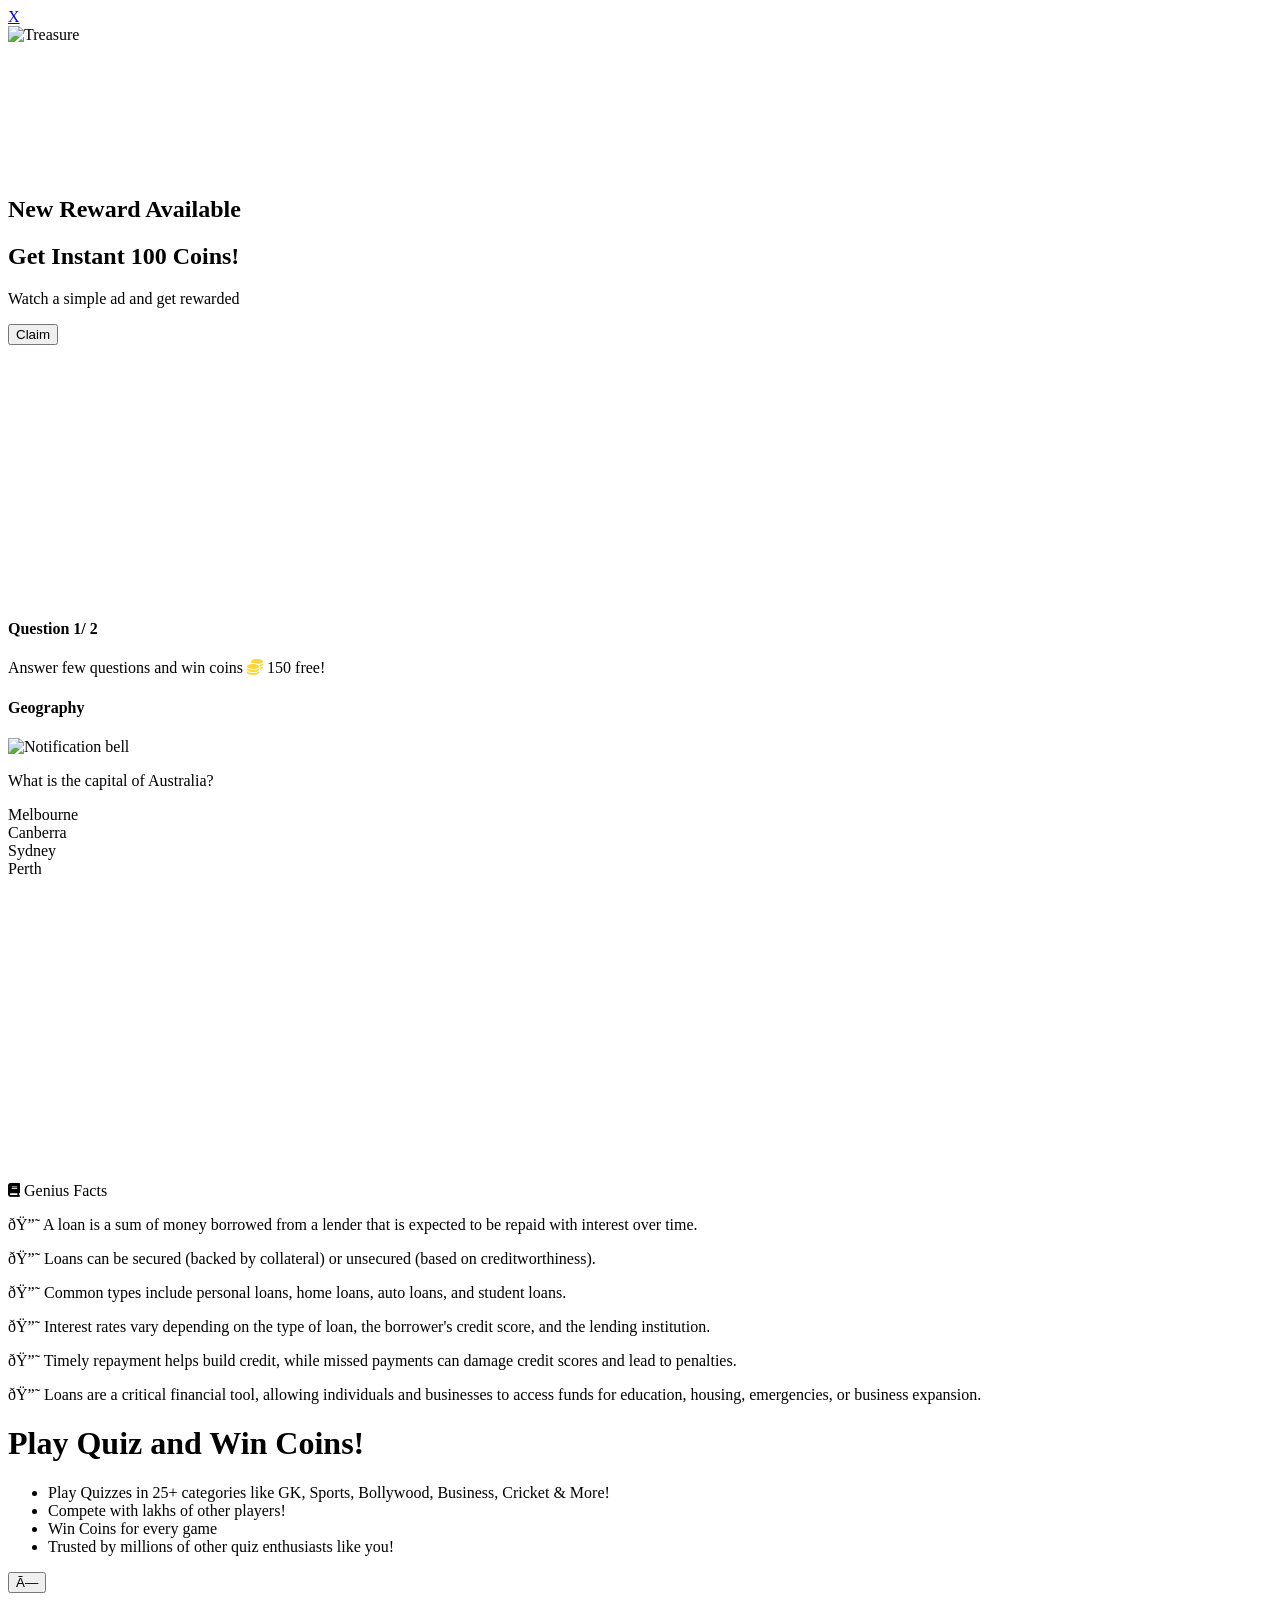
==== index.html @ f56a89ca "comment one" ====
<!DOCTYPE html>
<html lang="en">

<head>
  <meta charset="UTF-8">
  <!-- Google tag (gtag.js) -->
  <!-- <script async src="https://www.googletagmanager.com/gtag/js?id=G-7EEBHF5QN5"></script>
  <script>
    window.dataLayer = window.dataLayer || [];
    function gtag() { dataLayer.push(arguments); }
    gtag('js', new Date());

    gtag('config', 'G-7EEBHF5QN5');
  </script> --> 

  <meta name="viewport" content="width=device-width, initial-scale=1.0">
  <title>vubi | Play Quiz game Learn & Gain Knowledge</title>
  <link rel="shortcut icon" href="/images/quiz_favicon.png" type="image/x-icon">
  <link href="/css/tailwind.min.css" rel="stylesheet">
  <link rel="stylesheet" href="https://cdnjs.cloudflare.com/ajax/libs/font-awesome/6.5.1/css/all.min.css">
  <link rel="stylesheet" href="/css/style.css">
  <script src="/js/jquery-3.6.4.min.js"></script>
  <link rel="preconnect" href="https://googleads.g.doubleclick.net">
  <script src="/js/ads.js"></script>
  
<script>
    window.adsbygoogle = window.adsbygoogle || [];
    var afg = {};

    afg.adBreak = window.adConfig = function (o) {
      adsbygoogle.push(o);
    };
    afg.ready = false;

    var onReady = function () {
      afg.adBreak({
        type: 'start',
        name: 'gamesdonut-ads',
        beforeAd: () => {
          console.log('>> Before AD')
        },
        adBreakDone: () => {
          console.log('>> After AD')
        }
      });
    };
    window.afg = afg;
  </script>

  <script>
    window.adsbygoogle = window.adsbygoogle || []; var adBreak = adConfig = function (o) { adsbygoogle.push(o); }
    adConfig({
      preloadAdBreaks: 'on',
      sound: 'off',
    });
  </script>

</head>

<body>
  <div>
    <div id="toast-container" class="fixed top-5 right-5 space-y-4 z-50" style="z-index: 9999;"></div>

    <!-- Treasure pop-up -->
    <div class="popup_model fixed flex justify-center items-center hidden z-40" id="treasure-popup">
      <div class="usr_reward bg-white rounded-lg p-6 shadow-xl">
        <div class="mt-2 flex justify-end">
          <a href="/playquiz.html">
            <span class="p-3 font-bold text-xl cursor-pointer mr-4">X</span>
          </a>
        </div>
        <div>
          <div class="text-center">
            <div class="col">
              <div class="flex justify-center">
                <div id="lottie-container" style="width: 150px; height: 150px;">
                  <img src="/images/treasure.png" alt="Treasure">
                </div>
              </div>
            </div>
            <div class="col">
              <h2 class="font-bold text-xl text-center">New Reward Available</h2>
              <h2 class="text-xl m-3 font-bold">Get Instant 100 Coins!</h2>
              <p class="text-sm text-gray-400">Watch a simple ad and get rewarded</p>
              <div class="mt-5">
                <button class="default_btn w-96 bg-blue-500 text-white py-2 px-4 rounded"
                 onclick="RewardAd()" >Claim</button>
              </div>
            </div>
          </div>
        </div>
      </div>
    </div>


    <!-- Mobile view container -->
    <div class="mobile">
      <!-- First ad slot -->
      
      <div class="ads-box mb-4" style="min-height: 250px;">


        <div id="ad-slot-1" class="ad-container w-full flex justify-center"></div>
      </div>

      <div class="fist_layer text-center p-3 mt-3">
        <div class="row">
          <div class="m-3">
            <h4 class="hidden">Question <span class="quiz-text" id="currentindex">1</span>/ <span
                id="totalquestion"></span></h4>
          </div>
          <div class="col">
            <p class="text-sm text-gray-400 font-bold">Answer few questions and win coins <i class="fa-solid fa-coins"
                style="color: #FFD43B;"></i> 150 free!</p>
            <h4 class="quiz-text hidden" id="quiz-title">Quiz-Title</h4>
            <img class="cursor-pointer w-12 mx-auto" src="/images/notification_bell.gif" alt="Notification bell">
          </div>
          <div class="col mt-3 w-full" id="quiz-container">
            <div class="QA_area" id="question-container">
              <p class="font-extrabold text-left" id="question"></p>
              <div class="q_options mt-2" id="answers"></div>
              <div class="hidden" id="result"></div>
            </div>
          </div>
          

          <!-- Second ad slot -->
          <div class="ads-box mb-4" style="min-height: 250px;">
            <div id="ad-slot-2" class="ad-container w-full flex justify-center"></div>
          </div>
          <div class="col mt-10">
            <div class="ft_area p-3">
              <div class="font-bold text-xl mb-3"><i class="fa-solid fa-book fa-sm"></i> Genius Facts</div>
              <div class="text-gray-400 font-bold text-left text-sm">
                <p class="mb-2">ðŸ”˜ A loan is a sum of money borrowed from a lender that is expected to be repaid with
                  interest over time.</p>
                <p class="mb-2">ðŸ”˜ Loans can be secured (backed by collateral) or unsecured (based on creditworthiness).
                </p>
                <p class="mb-2">ðŸ”˜ Common types include personal loans, home loans, auto loans, and student loans.</p>
                <p class="mb-2">ðŸ”˜ Interest rates vary depending on the type of loan, the borrower's credit score, and
                  the lending institution.</p>
                <p class="mb-2">ðŸ”˜ Timely repayment helps build credit, while missed payments can damage credit scores
                  and lead to penalties.</p>
                <p class="mb-2">ðŸ”˜ Loans are a critical financial tool, allowing individuals and businesses to access
                  funds for education, housing, emergencies, or business expansion.</p>
              </div>
            </div>
          </div>
          <div class="col mt-4">
            <div class="QA_rules">
              <h1 class="text-2xl font-bold text-left">Play Quiz and Win Coins!</h1>
              <ul class="mt-1 p-3 text-gray-400 text-sm font-bold">
                <li>Play Quizzes in 25+ categories like GK, Sports, Bollywood, Business, Cricket & More!</li>
                <li>Compete with lakhs of other players!</li>
                <li>Win Coins for every game</li>
                <li>Trusted by millions of other quiz enthusiasts like you!</li>
              </ul>
            </div>
          </div>
        </div>
      </div>
    </div>
  </div>

  <!-- Popup overlay for second ad -->
  <div class="popup-overlay fixed inset-0 bg-black bg-opacity-50 flex items-center justify-center z-30 hidden"
    id="popupOverlay">
    <div class="popup-content bg-white rounded-lg p-6 relative max-w-md w-full mx-4">
      <button class="close-popup absolute top-2 right-4 text-2xl font-bold" onclick="closePopup()">Ã—</button>
      <div class="ads-box mt-8" style="min-height: 250px;">
        <div id="ad-slot-2" class="ad-container w-full flex justify-center"></div>
      </div>
    </div>
  </div>

  <script src="/js/index.js"></script>
  <script src="/js/footer.js"></script>
<script>
    function treasurepopremove() {
      let model = document.getElementById('treasure-popup');
      let popup = document.querySelector('.usr_reward');
      model.classList.remove('show');
      popup.classList.remove('show');
      setTimeout(() => {
        model.classList.add('hidden');
      }, 300); // After transition ends, add 'hidden' class
    }

    function treasureopen() {
      let model = document.getElementById('treasure-popup');
      let popup = document.querySelector('.usr_reward');
      model.classList.remove('hidden');
      setTimeout(() => {
        model.classList.add('show');
        popup.classList.add('show');
      }, 50); // Delay for smoother transition
    }

    function closereward() {
      location.href = "/playquiz.html";
    }

    function showToast(e) {
      // Create the toast element
      const toast = document.createElement('div');
      toast.className = 'max-w-xs  border border-gray-200 p-4 rounded shadow-lg flex items-center space-x-4';
      toast.innerHTML = `
            <div class="flex-shrink-0">
              <svg class="h-6 w-6" xmlns="http://www.w3.org/2000/svg" fill="none" viewBox="0 0 24 24" stroke="currentColor">
                <path stroke-linecap="round" stroke-linejoin="round" stroke-width="2" d="M9 12l2 2 4-4M7 12l5 5L21 7" />
              </svg>
            </div>
            <div>
              <p class="text-sm font-semibold">${e.title}</p>
              <p class="text-sm">${e.msg}</p>
            </div>
          `;
      // Append the toast to the container
      document.getElementById('toast-container').appendChild(toast);
      // Automatically remove the toast after 3 seconds
      setTimeout(() => {
        toast.remove();
      }, 3000);
    }

    //  showToast({ title: "Sorry!", msg: "🚫Reward Ad Not available redirecting new page" })

    // function RewardAd() {
    //   showToast({ title: "Sorry!", msg: "🚫Reward Ad Not available redirecting Next page" })
    //   setTimeout(() => {
    //     closereward()
    //   }, 3000);
    // }

    function RewardAd() {
      adBreak({
        type: 'reward',           // The type of this placement
        name: 'game_started',     // A descriptive name for this placement

        beforeReward: (showAdFn) => {
          console.log("beforeReward");
          showAdFn(0); // Show the ad immediately
        },

        adDismissed: () => {
          console.log("adDismissed");
        },

        adViewed: () => {
          console.log("adViewed");
        },

        adBreakDone: (placementInfo) => {
          console.log(placementInfo.breakStatus);

          if (placementInfo.breakStatus === "viewed") {
            localStorage.totalcoin = 100;
            showToast({ title: "Congratulation!", msg: "🥳 Reward Added" });

          } else {
            // 
            showToast({ title: "Sorry!", msg: "🚫Reward Ad Not available" });
          }
        },
      });
    }

  </script>



</body>

</html>
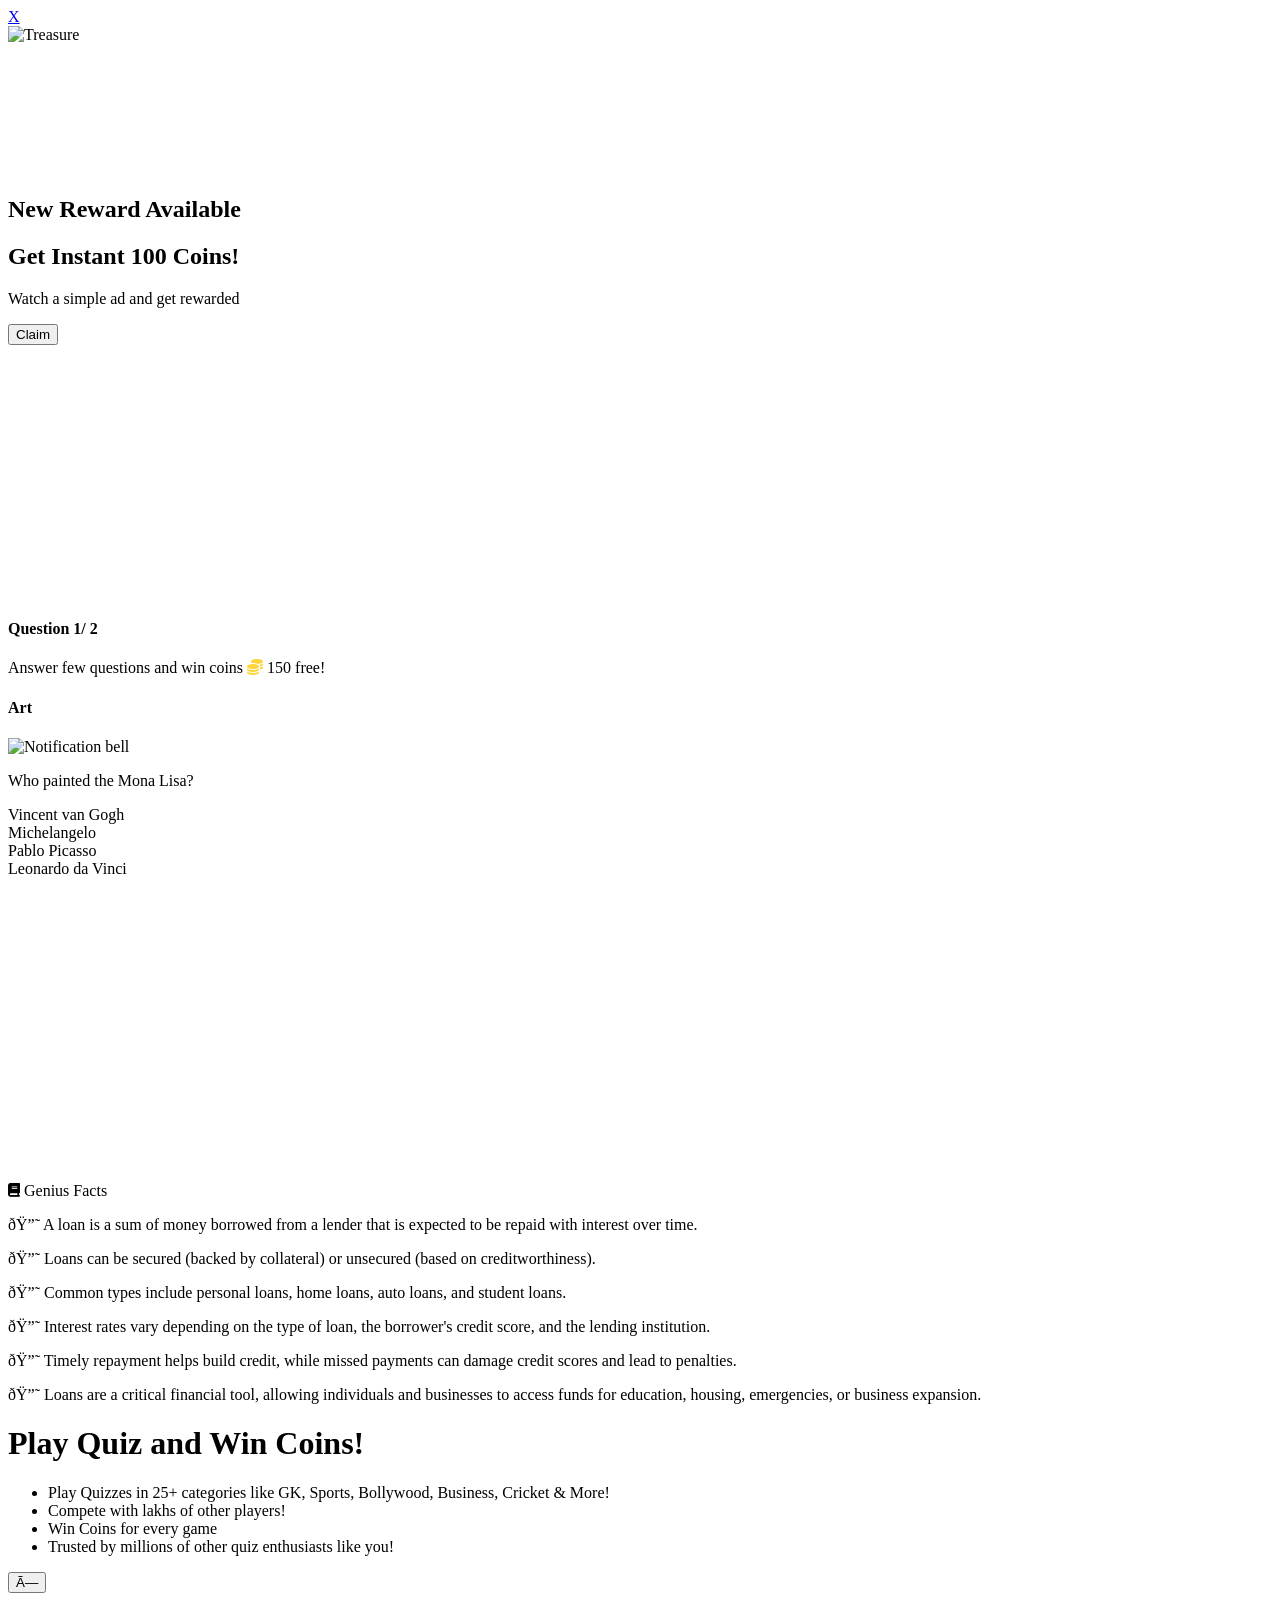
==== commit 0d3a403d: "add rewd in index.html" ====
--- a/index.html
+++ b/index.html
@@ -233,38 +233,89 @@
     // }
 
     function RewardAd() {
+      // Check if already rewarded today (first-click only logic)
+      const today = new Date().toDateString();
+      const lastRewardedDate = localStorage.getItem('lastRewardedDate');
+      if (lastRewardedDate === today && localStorage.getItem('rewarded') === '1') {
+        showToast({ title: "Already Claimed!", msg: "You already claimed reward today! 🎉" });
+        setTimeout(closereward, 2000);
+        return;
+      }
+
+      // Show loader
+      showLoader();
+      console.log("RewardAd initiated - attempting rewarded ad");
+
       adBreak({
-        type: 'reward',           // The type of this placement
-        name: 'game_started',     // A descriptive name for this placement
+        type: 'reward',
+        name: 'reward-claim',
 
         beforeReward: (showAdFn) => {
-          console.log("beforeReward");
-          showAdFn(0); // Show the ad immediately
+          console.log("Before reward ad");
+          showAdFn(0);
         },
 
         adDismissed: () => {
-          console.log("adDismissed");
+          console.log("Ad dismissed");
+          hideLoader();
         },
 
         adViewed: () => {
-          console.log("adViewed");
+          console.log("Ad viewed");
         },
 
         adBreakDone: (placementInfo) => {
-          console.log(placementInfo.breakStatus);
+          console.log("Ad break done:", placementInfo.breakStatus);
+          hideLoader();
 
           if (placementInfo.breakStatus === "viewed") {
-            localStorage.totalcoin = 100;
-            showToast({ title: "Congratulation!", msg: "🥳 Reward Added" });
-
+            // Credit reward coins
+            const rewardCoins = 100;
+            let total = parseInt(localStorage.getItem("totalcoin") || "0") + rewardCoins;
+            localStorage.setItem("totalcoin", total.toString());
+            localStorage.setItem("rewarded", "1");
+            localStorage.setItem('lastRewardedDate', today);
+            console.log("Reward credited:", rewardCoins, "Total coins:", total);
+            showToast({ title: "Congratulations! 🎉", msg: `🥳 +${rewardCoins} Reward Coins Added!` });
+            setTimeout(closereward, 2000);
           } else {
-            // 
-            showToast({ title: "Sorry!", msg: "🚫Reward Ad Not available" });
+            console.log("Reward ad failed, trying GPT fallback");
+            // Fallback to GPT rewarded ad
+            tryGPTFallback();
           }
         },
       });
     }
 
+    function tryGPTFallback() {
+      console.log("GPT rewarded fallback");
+      // Simplified GPT-like call (adapt from footer.js if needed)
+      showToast({ title: "Fallback Active", msg: "Loading alternate reward ad..." });
+      // Simulate success for testing (replace with real GPT)
+      setTimeout(() => {
+        const rewardCoins = 100;
+        let total = parseInt(localStorage.getItem("totalcoin") || "0") + rewardCoins;
+        localStorage.setItem("totalcoin", total.toString());
+        localStorage.setItem("rewarded", "1");
+        localStorage.setItem('lastRewardedDate', today);
+        showToast({ title: "Reward Credited! 🥳", msg: `+${rewardCoins} Coins Added!` });
+        setTimeout(closereward, 2000);
+      }, 2000);
+    }
+
+    function showLoader() {
+      // Simple loader - can enhance with spinner
+      showToast({ title: "Loading...", msg: "Please wait for reward ad..." });
+    }
+
+    function hideLoader() {
+      // Remove loader toasts if needed
+      const toasts = document.querySelectorAll('#toast-container div');
+      toasts.forEach(toast => {
+        if (toast.textContent.includes('Loading')) toast.remove();
+      });
+    }
+
   </script>
 
 
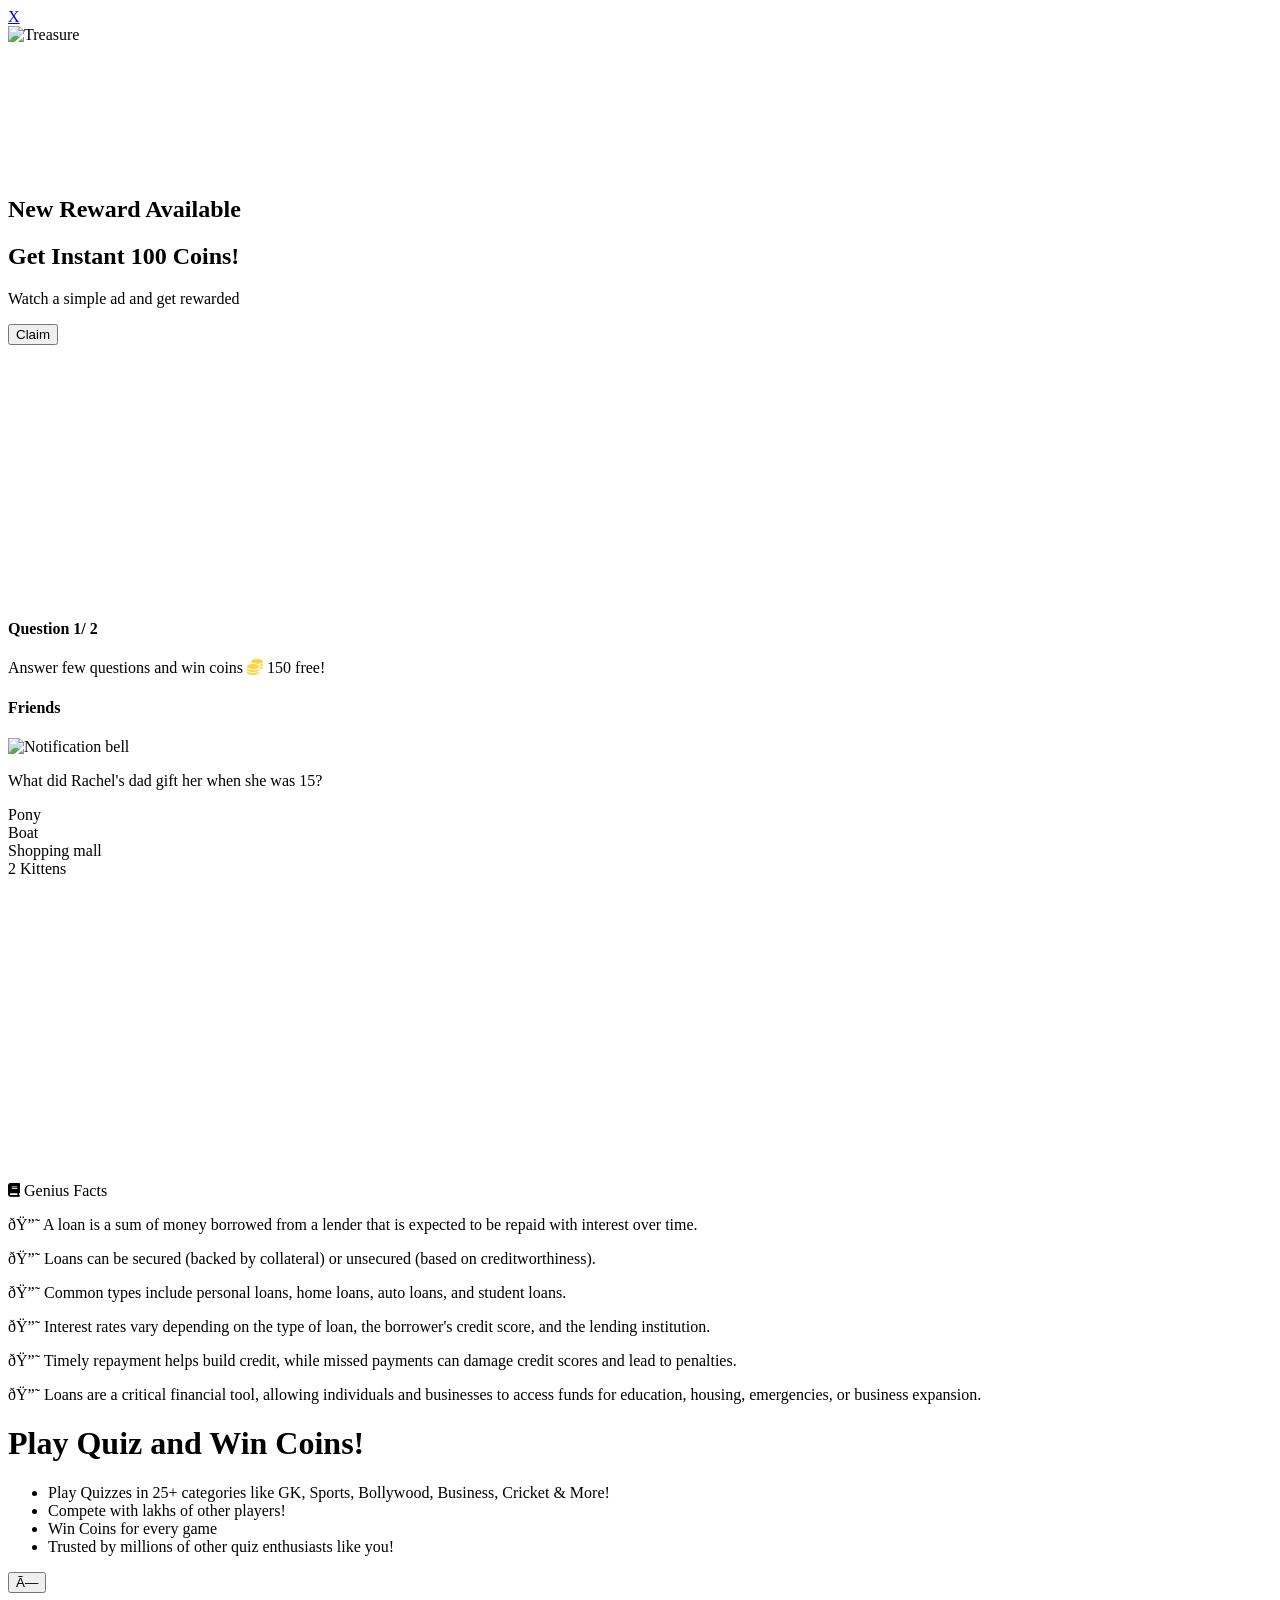
==== commit 26e9743b: "ads intgerte" ====
--- a/index.html
+++ b/index.html
@@ -48,11 +48,14 @@
   </script>
 
   <script>
-    window.adsbygoogle = window.adsbygoogle || []; var adBreak = adConfig = function (o) { adsbygoogle.push(o); }
-    adConfig({
-      preloadAdBreaks: 'on',
-      sound: 'off',
-    });
+   window.adConfig({
+  preloadAdBreaks: 'on',  // ✅ ZAROORI — pehle se load karta hai
+  sound: 'off',
+  onReady: () => {
+    console.log("H5 Games API ready ✅");
+    window.gameAdsReady = true;
+  }
+});
   </script>
 
 </head>
@@ -232,93 +235,52 @@
     //   }, 3000);
     // }
 
-    function RewardAd() {
-      // Check if already rewarded today (first-click only logic)
-      const today = new Date().toDateString();
-      const lastRewardedDate = localStorage.getItem('lastRewardedDate');
-      if (lastRewardedDate === today && localStorage.getItem('rewarded') === '1') {
-        showToast({ title: "Already Claimed!", msg: "You already claimed reward today! 🎉" });
+   function RewardAd() {
+  const today = new Date().toDateString();
+  if (localStorage.getItem('lastRewardedDate') === today && 
+      localStorage.getItem('rewarded') === '10') {
+    showToast({ title: "Already Claimed!", msg: "Aaj ka reward le chuke hain! 🎉" });
+    setTimeout(closereward, 2000);
+    return;
+  }
+
+  if (!window.gameAdsReady || typeof window.adBreak !== 'function') {
+    // ✅ Fallback: direct reward do (ad na mile toh bhi UX kharab na ho)
+    console.warn("Game ads not ready, giving fallback reward");
+    giveReward(today, 50); // kam coins fallback mein
+    return;
+  }
+
+  window.adBreak({
+    type: 'reward',
+    name: 'reward-claim',
+    beforeReward: (showAdFn) => { showAdFn(); },
+    adDismissed: () => {
+      showToast({ title: "Ad Close Hua", msg: "Pura ad dekhne par reward milega." });
+    },
+    adBreakDone: (info) => {
+      console.log("Ad status:", info.breakStatus);
+      if (info.breakStatus === 'viewed') {
+        giveReward(today, 100);
+      } else {
+        // breakStatus: 'frequencyCapped' / 'noFill' / 'other'
+        showToast({ title: "Ad nahi mila", msg: "Thodi der baad try karein." });
         setTimeout(closereward, 2000);
-        return;
       }
-
-      // Show loader
-      showLoader();
-      console.log("RewardAd initiated - attempting rewarded ad");
-
-      adBreak({
-        type: 'reward',
-        name: 'reward-claim',
-
-        beforeReward: (showAdFn) => {
-          console.log("Before reward ad");
-          showAdFn(0);
-        },
-
-        adDismissed: () => {
-          console.log("Ad dismissed");
-          hideLoader();
-        },
-
-        adViewed: () => {
-          console.log("Ad viewed");
-        },
-
-        adBreakDone: (placementInfo) => {
-          console.log("Ad break done:", placementInfo.breakStatus);
-          hideLoader();
-
-          if (placementInfo.breakStatus === "viewed") {
-            // Credit reward coins
-            const rewardCoins = 100;
-            let total = parseInt(localStorage.getItem("totalcoin") || "0") + rewardCoins;
-            localStorage.setItem("totalcoin", total.toString());
-            localStorage.setItem("rewarded", "1");
-            localStorage.setItem('lastRewardedDate', today);
-            console.log("Reward credited:", rewardCoins, "Total coins:", total);
-            showToast({ title: "Congratulations! 🎉", msg: `🥳 +${rewardCoins} Reward Coins Added!` });
-            setTimeout(closereward, 2000);
-          } else {
-            console.log("Reward ad failed, trying GPT fallback");
-            // Fallback to GPT rewarded ad
-            tryGPTFallback();
-          }
-        },
-      });
-    }
-
-    function tryGPTFallback() {
-      console.log("GPT rewarded fallback");
-      // Simplified GPT-like call (adapt from footer.js if needed)
-      showToast({ title: "Fallback Active", msg: "Loading alternate reward ad..." });
-      // Simulate success for testing (replace with real GPT)
-      setTimeout(() => {
-        const rewardCoins = 100;
-        let total = parseInt(localStorage.getItem("totalcoin") || "0") + rewardCoins;
-        localStorage.setItem("totalcoin", total.toString());
-        localStorage.setItem("rewarded", "1");
-        localStorage.setItem('lastRewardedDate', today);
-        showToast({ title: "Reward Credited! 🥳", msg: `+${rewardCoins} Coins Added!` });
-        setTimeout(closereward, 2000);
-      }, 2000);
-    }
-
-    function showLoader() {
-      // Simple loader - can enhance with spinner
-      showToast({ title: "Loading...", msg: "Please wait for reward ad..." });
-    }
-
-    function hideLoader() {
-      // Remove loader toasts if needed
-      const toasts = document.querySelectorAll('#toast-container div');
-      toasts.forEach(toast => {
-        if (toast.textContent.includes('Loading')) toast.remove();
-      });
-    }
-
-  </script>
-
-
+    }
+  });
+}
+
+function giveReward(today, coins) {
+  let total = parseInt(localStorage.getItem("totalcoin") || "0") + coins;
+  localStorage.setItem("totalcoin", total.toString());
+  localStorage.setItem("rewarded", "1");
+  localStorage.setItem("lastRewardedDate", today);
+  showToast({ title: "Congratulations! 🎉", msg: `+${coins} Coins mile! 🪙` });
+  setTimeout(closereward, 2000);
+}
+
+</script>
 
 </body>
 
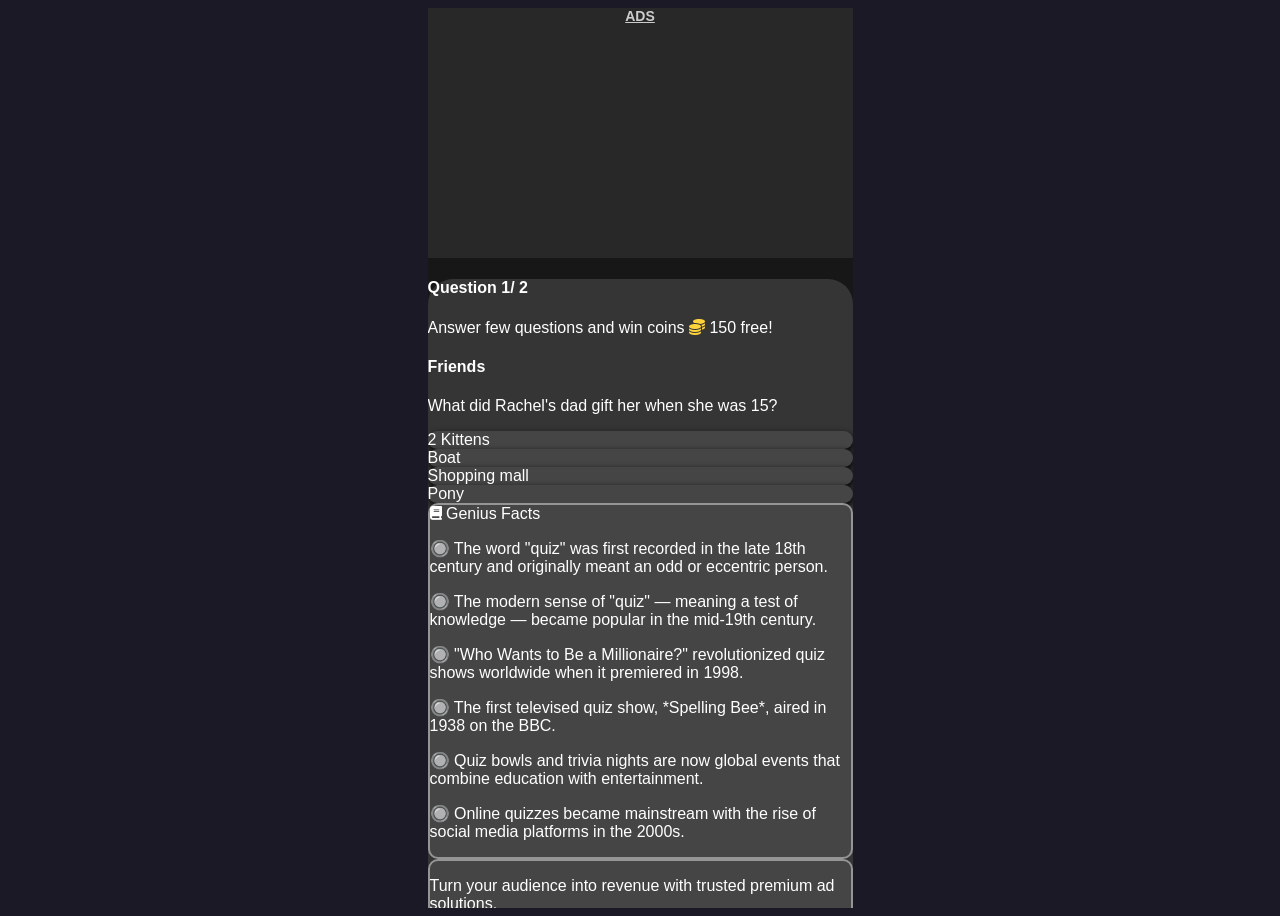
==== commit 95383eea: "new changes by divyesh" ====
--- a/index.html
+++ b/index.html
@@ -3,91 +3,128 @@
 
 <head>
   <meta charset="UTF-8">
-  <!-- Google tag (gtag.js) -->
-  <!-- <script async src="https://www.googletagmanager.com/gtag/js?id=G-7EEBHF5QN5"></script>
-  <script>
-    window.dataLayer = window.dataLayer || [];
-    function gtag() { dataLayer.push(arguments); }
-    gtag('js', new Date());
-
-    gtag('config', 'G-7EEBHF5QN5');
-  </script> --> 
-
   <meta name="viewport" content="width=device-width, initial-scale=1.0">
-  <title>vubi | Play Quiz game Learn & Gain Knowledge</title>
+  <title>Quizzigo | Play Quiz game Learn & Gain Knowledge</title>
   <link rel="shortcut icon" href="/images/quiz_favicon.png" type="image/x-icon">
   <link href="/css/tailwind.min.css" rel="stylesheet">
   <link rel="stylesheet" href="https://cdnjs.cloudflare.com/ajax/libs/font-awesome/6.5.1/css/all.min.css">
   <link rel="stylesheet" href="/css/style.css">
   <script src="/js/jquery-3.6.4.min.js"></script>
+
+  <!-- Preconnect for faster ad loading -->
+  <link rel="preconnect" href="https://pagead2.googlesyndication.com">
   <link rel="preconnect" href="https://googleads.g.doubleclick.net">
-  <script src="/js/ads.js"></script>
-  
-<script>
+  <link rel="preconnect" href="https://tpc.googlesyndication.com">
+
+  <!-- ✅ Single AdSense script -->
+  <script async src="https://pagead2.googlesyndication.com/pagead/js/adsbygoogle.js?client=ca-pub-1615420563101212"
+    data-overlays="bottom" crossorigin="anonymous"></script>
+
+  <!-- ✅ Single clean adBreak / adConfig setup — no duplicates -->
+  <script>
     window.adsbygoogle = window.adsbygoogle || [];
-    var afg = {};
-
-    afg.adBreak = window.adConfig = function (o) {
-      adsbygoogle.push(o);
-    };
-    afg.ready = false;
-
-    var onReady = function () {
-      afg.adBreak({
-        type: 'start',
-        name: 'gamesdonut-ads',
-        beforeAd: () => {
-          console.log('>> Before AD')
-        },
-        adBreakDone: () => {
-          console.log('>> After AD')
-        }
-      });
-    };
-    window.afg = afg;
+    var adBreak = window.adBreak = adConfig = function (o) { adsbygoogle.push(o); };
+    adConfig({
+      preloadAdBreaks: 'on',
+      sound: 'off',
+    });
   </script>
 
-  <script>
-   window.adConfig({
-  preloadAdBreaks: 'on',  // ✅ ZAROORI — pehle se load karta hai
-  sound: 'off',
-  onReady: () => {
-    console.log("H5 Games API ready ✅");
-    window.gameAdsReady = true;
-  }
-});
-  </script>
-
+  <!-- Google Tag Manager -->
+  <script>(function (w, d, s, l, i) {
+      w[l] = w[l] || []; w[l].push({ 'gtm.start': new Date().getTime(), event: 'gtm.js' });
+      var f = d.getElementsByTagName(s)[0], j = d.createElement(s), dl = l != 'dataLayer' ? '&l=' + l : '';
+      j.async = true; j.src = 'https://www.googletagmanager.com/gtm.js?id=' + i + dl;
+      f.parentNode.insertBefore(j, f);
+    })(window, document, 'script', 'dataLayer', 'GTM-MRF99376');</script>
+
+  <style>
+    /* Toast styles */
+    #toast-container .toast-item {
+      background: #1f1f1f;
+      color: #fff;
+      border: 1px solid #444;
+      border-radius: 10px;
+      padding: 12px 16px;
+      display: flex;
+      align-items: center;
+      gap: 12px;
+      font-size: 14px;
+      box-shadow: 0 4px 20px rgba(0, 0, 0, 0.4);
+      animation: toastSlideIn 0.3s ease;
+    }
+
+    @keyframes toastSlideIn {
+      from {
+        opacity: 0;
+        transform: translateX(60px);
+      }
+
+      to {
+        opacity: 1;
+        transform: translateX(0);
+      }
+    }
+
+    /* Claim button pulse */
+    @keyframes pulse-btn {
+      0% {
+        box-shadow: 0 0 0 0 rgba(255, 212, 59, 0.5);
+      }
+
+      70% {
+        box-shadow: 0 0 0 10px rgba(255, 212, 59, 0);
+      }
+
+      100% {
+        box-shadow: 0 0 0 0 rgba(255, 212, 59, 0);
+      }
+    }
+
+    .claim-pulse {
+      animation: pulse-btn 2s ease-in-out infinite;
+    }
+  </style>
 </head>
 
 <body>
+  <!-- Google Tag Manager (noscript) -->
+  <noscript><iframe src="https://www.googletagmanager.com/ns.html?id=GTM-MRF99376" height="0" width="0"
+      style="display:none;visibility:hidden"></iframe></noscript>
+
+  <!-- Toast container -->
+  <div id="toast-container" class="fixed top-5 right-5 space-y-4" style="z-index: 99999;"></div>
+
   <div>
-    <div id="toast-container" class="fixed top-5 right-5 space-y-4 z-50" style="z-index: 9999;"></div>
-
-    <!-- Treasure pop-up -->
-    <div class="popup_model fixed flex justify-center items-center hidden z-40" id="treasure-popup">
-      <div class="usr_reward bg-white rounded-lg p-6 shadow-xl">
+    <!-- ✅ Treasure popup -->
+    <div class="popup_model fixed flex justify-center items-center hidden" id="treasure-popup">
+      <div class="usr_reward">
+        <!-- Close button -->
         <div class="mt-2 flex justify-end">
           <a href="/playquiz.html">
             <span class="p-3 font-bold text-xl cursor-pointer mr-4">X</span>
           </a>
         </div>
+        <!-- Reward content -->
         <div>
           <div class="text-center">
             <div class="col">
               <div class="flex justify-center">
                 <div id="lottie-container" style="width: 150px; height: 150px;">
-                  <img src="/images/treasure.png" alt="Treasure">
+                  <img src="/images/treasure.png" alt="Treasure" style="width:100%;height:100%;pointer-events:none;">
                 </div>
               </div>
             </div>
             <div class="col">
-              <h2 class="font-bold text-xl text-center">New Reward Available</h2>
+              <h2 class="font-bold text-xl-center">New Reward Available</h2>
               <h2 class="text-xl m-3 font-bold">Get Instant 100 Coins!</h2>
               <p class="text-sm text-gray-400">Watch a simple ad and get rewarded</p>
               <div class="mt-5">
-                <button class="default_btn w-96 bg-blue-500 text-white py-2 px-4 rounded"
-                 onclick="RewardAd()" >Claim</button>
+                <!-- ✅ Fixed: button with proper pointer-events -->
+                <button class="default_btn w-96 claim-pulse" onclick="RewardAd()"
+                  style="cursor:pointer; pointer-events: all; position: relative; z-index: 10;">
+                  Claim
+                </button>
               </div>
             </div>
           </div>
@@ -95,29 +132,33 @@
       </div>
     </div>
 
-
     <!-- Mobile view container -->
     <div class="mobile">
-      <!-- First ad slot -->
-      
-      <div class="ads-box mb-4" style="min-height: 250px;">
-
-
-        <div id="ad-slot-1" class="ad-container w-full flex justify-center"></div>
+      <div style="width: 100%;">
+        <ins class="adsbygoogle my-5 ads-content" style="display:block; text-align:center;" data-ad-layout="in-article"
+          data-ad-format="fluid" data-ad-client="ca-pub-1615420563101212" data-ad-slot="4306431074"></ins>
+        <script>(adsbygoogle = window.adsbygoogle || []).push({});</script>
       </div>
 
       <div class="fist_layer text-center p-3 mt-3">
         <div class="row">
+          <!-- Hidden question indicator -->
           <div class="m-3">
-            <h4 class="hidden">Question <span class="quiz-text" id="currentindex">1</span>/ <span
-                id="totalquestion"></span></h4>
-          </div>
+            <h4 class="hidden">
+              Question <span class="quiz-text" id="currentindex">1</span>/
+              <span id="totalquestion"></span>
+            </h4>
+          </div>
+
           <div class="col">
-            <p class="text-sm text-gray-400 font-bold">Answer few questions and win coins <i class="fa-solid fa-coins"
-                style="color: #FFD43B;"></i> 150 free!</p>
+            <p class="text-sm text-gray-400 font-bold">
+              Answer few questions and win coins
+              <i class="fa-solid fa-coins" style="color: #FFD43B;"></i> 150 free!
+            </p>
             <h4 class="quiz-text hidden" id="quiz-title">Quiz-Title</h4>
-            <img class="cursor-pointer w-12 mx-auto" src="/images/notification_bell.gif" alt="Notification bell">
-          </div>
+          </div>
+
+          <!-- Quiz container -->
           <div class="col mt-3 w-full" id="quiz-container">
             <div class="QA_area" id="question-container">
               <p class="font-extrabold text-left" id="question"></p>
@@ -125,30 +166,39 @@
               <div class="hidden" id="result"></div>
             </div>
           </div>
-          
-
-          <!-- Second ad slot -->
-          <div class="ads-box mb-4" style="min-height: 250px;">
-            <div id="ad-slot-2" class="ad-container w-full flex justify-center"></div>
-          </div>
+
+          <!-- Fun facts -->
           <div class="col mt-10">
             <div class="ft_area p-3">
-              <div class="font-bold text-xl mb-3"><i class="fa-solid fa-book fa-sm"></i> Genius Facts</div>
+              <div class="font-bold text-xl mb-3">
+                <i class="fa-solid fa-book fa-sm"></i> Genius Facts
+              </div>
               <div class="text-gray-400 font-bold text-left text-sm">
-                <p class="mb-2">ðŸ”˜ A loan is a sum of money borrowed from a lender that is expected to be repaid with
-                  interest over time.</p>
-                <p class="mb-2">ðŸ”˜ Loans can be secured (backed by collateral) or unsecured (based on creditworthiness).
-                </p>
-                <p class="mb-2">ðŸ”˜ Common types include personal loans, home loans, auto loans, and student loans.</p>
-                <p class="mb-2">ðŸ”˜ Interest rates vary depending on the type of loan, the borrower's credit score, and
-                  the lending institution.</p>
-                <p class="mb-2">ðŸ”˜ Timely repayment helps build credit, while missed payments can damage credit scores
-                  and lead to penalties.</p>
-                <p class="mb-2">ðŸ”˜ Loans are a critical financial tool, allowing individuals and businesses to access
-                  funds for education, housing, emergencies, or business expansion.</p>
+                <p class="mb-2">🔘 The word "quiz" was first recorded in the late 18th century and originally meant an
+                  odd or eccentric person.</p>
+                <p class="mb-2">🔘 The modern sense of "quiz" — meaning a test of knowledge — became popular in the
+                  mid-19th century.</p>
+                <p class="mb-2">🔘 "Who Wants to Be a Millionaire?" revolutionized quiz shows worldwide when it
+                  premiered in 1998.</p>
+                <p class="mb-2">🔘 The first televised quiz show, *Spelling Bee*, aired in 1938 on the BBC.</p>
+                <p class="mb-2">🔘 Quiz bowls and trivia nights are now global events that combine education with
+                  entertainment.</p>
+                <p class="mb-2">🔘 Online quizzes became mainstream with the rise of social media platforms in the
+                  2000s.</p>
               </div>
             </div>
           </div>
+
+          <!-- Contact section -->
+          <div class="col mt-3">
+            <div class="ft_area flex p-1">
+              <p class="text-sm p-2 text-left">Turn your audience into revenue with trusted premium ad solutions.</p>
+              <button class="default_btn"
+                onclick="window.open('https://contact.hellobihar.com/', '_blank')">Contact</button>
+            </div>
+          </div>
+
+          <!-- Quiz rules -->
           <div class="col mt-4">
             <div class="QA_rules">
               <h1 class="text-2xl font-bold text-left">Play Quiz and Win Coins!</h1>
@@ -165,122 +215,108 @@
     </div>
   </div>
 
-  <!-- Popup overlay for second ad -->
-  <div class="popup-overlay fixed inset-0 bg-black bg-opacity-50 flex items-center justify-center z-30 hidden"
-    id="popupOverlay">
-    <div class="popup-content bg-white rounded-lg p-6 relative max-w-md w-full mx-4">
-      <button class="close-popup absolute top-2 right-4 text-2xl font-bold" onclick="closePopup()">Ã—</button>
-      <div class="ads-box mt-8" style="min-height: 250px;">
-        <div id="ad-slot-2" class="ad-container w-full flex justify-center"></div>
-      </div>
-    </div>
-  </div>
-
   <script src="/js/index.js"></script>
-  <script src="/js/footer.js"></script>
-<script>
+
+  <script>
+    // ─── Popup helpers ─────────────────────────────────────────────
     function treasurepopremove() {
-      let model = document.getElementById('treasure-popup');
-      let popup = document.querySelector('.usr_reward');
+      const model = document.getElementById('treasure-popup');
+      const popup = document.querySelector('.usr_reward');
       model.classList.remove('show');
       popup.classList.remove('show');
-      setTimeout(() => {
-        model.classList.add('hidden');
-      }, 300); // After transition ends, add 'hidden' class
+      setTimeout(() => model.classList.add('hidden'), 300);
     }
 
     function treasureopen() {
-      let model = document.getElementById('treasure-popup');
-      let popup = document.querySelector('.usr_reward');
+      const model = document.getElementById('treasure-popup');
+      const popup = document.querySelector('.usr_reward');
       model.classList.remove('hidden');
       setTimeout(() => {
         model.classList.add('show');
         popup.classList.add('show');
-      }, 50); // Delay for smoother transition
+      }, 50);
     }
 
     function closereward() {
-      location.href = "/playquiz.html";
-    }
-
-    function showToast(e) {
-      // Create the toast element
+      setTimeout(() => {
+        location.href = '/playquiz.html';
+      }, 2000);
+    }
+
+    // ─── Coin helpers ──────────────────────────────────────────────
+    function getCoins() {
+      return parseInt(localStorage.getItem('totalcoin') || '0', 10);
+    }
+
+    function addCoins(amount) {
+      const newTotal = getCoins() + amount;
+      localStorage.setItem('totalcoin', newTotal);
+      return newTotal;
+    }
+
+    // ─── Toast ─────────────────────────────────────────────────────
+    function showToast({ title, msg }) {
       const toast = document.createElement('div');
-      toast.className = 'max-w-xs  border border-gray-200 p-4 rounded shadow-lg flex items-center space-x-4';
+      toast.className = 'toast-item';
       toast.innerHTML = `
-            <div class="flex-shrink-0">
-              <svg class="h-6 w-6" xmlns="http://www.w3.org/2000/svg" fill="none" viewBox="0 0 24 24" stroke="currentColor">
-                <path stroke-linecap="round" stroke-linejoin="round" stroke-width="2" d="M9 12l2 2 4-4M7 12l5 5L21 7" />
-              </svg>
-            </div>
-            <div>
-              <p class="text-sm font-semibold">${e.title}</p>
-              <p class="text-sm">${e.msg}</p>
-            </div>
-          `;
-      // Append the toast to the container
+        <svg style="flex-shrink:0;width:20px;height:20px;color:#4ade80"
+          xmlns="http://www.w3.org/2000/svg" fill="none" viewBox="0 0 24 24" stroke="currentColor">
+          <path stroke-linecap="round" stroke-linejoin="round" stroke-width="2"
+            d="M9 12l2 2 4-4M7 12l5 5L21 7"/>
+        </svg>
+        <div>
+          <p style="font-weight:600;margin:0">${title}</p>
+          <p style="margin:0;opacity:0.85">${msg}</p>
+        </div>`;
       document.getElementById('toast-container').appendChild(toast);
-      // Automatically remove the toast after 3 seconds
-      setTimeout(() => {
-        toast.remove();
-      }, 3000);
-    }
-
-    //  showToast({ title: "Sorry!", msg: "🚫Reward Ad Not available redirecting new page" })
-
-    // function RewardAd() {
-    //   showToast({ title: "Sorry!", msg: "🚫Reward Ad Not available redirecting Next page" })
-    //   setTimeout(() => {
-    //     closereward()
-    //   }, 3000);
-    // }
-
-   function RewardAd() {
-  const today = new Date().toDateString();
-  if (localStorage.getItem('lastRewardedDate') === today && 
-      localStorage.getItem('rewarded') === '10') {
-    showToast({ title: "Already Claimed!", msg: "Aaj ka reward le chuke hain! 🎉" });
-    setTimeout(closereward, 2000);
-    return;
-  }
-
-  if (!window.gameAdsReady || typeof window.adBreak !== 'function') {
-    // ✅ Fallback: direct reward do (ad na mile toh bhi UX kharab na ho)
-    console.warn("Game ads not ready, giving fallback reward");
-    giveReward(today, 50); // kam coins fallback mein
-    return;
-  }
-
-  window.adBreak({
-    type: 'reward',
-    name: 'reward-claim',
-    beforeReward: (showAdFn) => { showAdFn(); },
-    adDismissed: () => {
-      showToast({ title: "Ad Close Hua", msg: "Pura ad dekhne par reward milega." });
-    },
-    adBreakDone: (info) => {
-      console.log("Ad status:", info.breakStatus);
-      if (info.breakStatus === 'viewed') {
-        giveReward(today, 100);
-      } else {
-        // breakStatus: 'frequencyCapped' / 'noFill' / 'other'
-        showToast({ title: "Ad nahi mila", msg: "Thodi der baad try karein." });
-        setTimeout(closereward, 2000);
-      }
-    }
-  });
-}
-
-function giveReward(today, coins) {
-  let total = parseInt(localStorage.getItem("totalcoin") || "0") + coins;
-  localStorage.setItem("totalcoin", total.toString());
-  localStorage.setItem("rewarded", "1");
-  localStorage.setItem("lastRewardedDate", today);
-  showToast({ title: "Congratulations! 🎉", msg: `+${coins} Coins mile! 🪙` });
-  setTimeout(closereward, 2000);
-}
-
-</script>
+      setTimeout(() => toast.remove(), 3000);
+    }
+
+    // ─── Reward Ad ─────────────────────────────────────────────────
+    // ✅ Fixed: was checking adBreak !== 'function' (string comparison — always true!)
+    //           correct check is typeof adBreak !== 'function'
+    function RewardAd() {
+      if (adBreak !== 'function') {
+        // adBreak not loaded — fallback: give coins anyway
+        addCoins(100);
+        showToast({ title: 'Coins Not Added!', msg: 'Try Later (ad not available)' });
+        closereward()
+        return;
+      }
+
+      adBreak({
+        type: 'reward',
+        name: 'reward_coin',
+        beforeReward: function (showAdFn) {
+          showAdFn();
+        },
+        adDismissed: function () {
+          showToast({ title: 'Dismissed', msg: '🚫 Ad dismissed — no coins awarded' });
+          closereward()
+        },
+        adViewed: function () {
+          // coins are awarded in adBreakDone after full view
+        },
+        adBreakDone: function (placementInfo) {
+          console.log('breakStatus:', placementInfo.breakStatus);
+          if (placementInfo.breakStatus === 'viewed') {
+            addCoins(100);
+            showToast({ title: 'Congratulations!', msg: '🥳 +100 coins added!' });
+          } else if (
+            placementInfo.breakStatus === 'noAdPreloaded' ||
+            placementInfo.breakStatus === 'noAdAvailable' ||
+            placementInfo.breakStatus === 'frequencyCapped' ||
+            placementInfo.breakStatus === 'other'
+          ) {
+            // Fallback — reward anyway so user isn't frustrated
+            addCoins(100);
+            showToast({ title: 'Coins Not Added!', msg: 'Try Later (ad not available)' });
+            closereward()
+          }
+        }
+      });
+    }
+  </script>
 
 </body>
 
--- a/css/style.css
+++ b/css/style.css
@@ -0,0 +1,384 @@
+body {
+  background-color: #1a1925;
+  font-family: sans-serif;
+  scroll-behavior: smooth;
+  overflow: none;
+  color: white;
+}
+
+::-webkit-scrollbar {
+  width: 0px;
+  height: 0px;
+}
+
+/* Track */
+::-webkit-scrollbar-track {
+  box-shadow: inset 0 0 5px grey;
+  border-radius: 10px;
+}
+
+/* Handle */
+::-webkit-scrollbar-thumb {
+  background: #ffc700;
+  border-radius: 5px;
+}
+
+/* Handle on hover */
+::-webkit-scrollbar-thumb:hover {
+  background: #ffc700;
+}
+
+:root {
+  --default-theme-color: #ffc700;
+  --layer-1-bg-color: #353535;
+  --border-color: #ffffff6e;
+  --box-1-bg-color: #454545;
+  --mobile-bg-color: #171717;
+}
+
+.mobile {
+  margin: auto;
+  max-width: 425px;
+  background: #171717;
+  /* background: linear-gradient(180deg, rgba(195, 221, 151, 1) 1%, rgba(149, 215, 171, 1) 52%, #6dd0b8 100%); */
+  overflow-x: hidden;
+  height: 100vh;
+  scroll-behavior: smooth;
+}
+
+.fist_layer {
+  background: var(--layer-1-bg-color);
+  /* background: linear-gradient(130deg, rgba(247, 239, 189, 1) 1%, rgba(245, 245, 222, 1) 41%, rgba(244, 250, 244, 1) 100%); */
+  border-radius: 25px 25px 0px 0px;
+  height: 100vh;
+}
+
+.first_layer_home {
+  background-color: var(--layer-1-bg-color);
+  border-radius: 25px 25px 0px 0px;
+  height: auto;
+}
+
+.native_ad_slot1 {
+  width: 100%;
+  height: auto;
+  background-color: white;
+  margin-bottom: 20px;
+}
+
+.option {
+  background-color: var(--box-1-bg-color);
+  /* border: 2px solid var(--border-color); */
+  border-radius: 10px;
+  color: #ffffff;
+  cursor: pointer;
+  box-shadow: black 1px 3px 7px;
+}
+
+.ft_area {
+  border: 2px solid var(--border-color);
+  border-radius: 10px;
+  background-color: var(--box-1-bg-color);
+}
+
+.QA_rules ul {
+  text-align: left;
+  list-style: disc;
+}
+
+.QA_rules ul li {
+  margin-top: 8px;
+}
+
+.popup_model {
+  width: 100%;
+  height: 100vh;
+  /* background: linear-gradient(180deg, rgba(195, 221, 151, 1) 1%, rgba(149, 215, 171, 1) 52%, rgba(109, 208, 184, 1) 100%); */
+  background: var(--mobile-bg-color);
+  z-index: 10;
+  position: absolute;
+  transition: opacity 0.3s ease-in-out;
+  opacity: 0; /* Initially hidden */
+}
+
+.popup_model.show {
+  opacity: 1; /* Make visible */
+}
+
+.usr_reward {
+  height: 410px;
+  width: 450px;
+  background: var(--layer-1-bg-color);
+  border: 2px solid var(--border-color);
+  border-radius: 40px;
+  transition: transform 0.3s ease-in-out;
+  transform: scale(0.8); /* Initially smaller */
+}
+
+.usr_reward.show {
+  transform: scale(1); /* Make normal size */
+}
+
+.default_btn {
+  background: white;
+  padding: 10px;
+  border-radius: 10px;
+  /* border: 2px solid #c0dd99; */
+  color: #4b5745;
+  font-weight: 700;
+  font-size: 15px;
+  width: 70%;
+}
+
+.q_tile {
+  background-color: var(--box-1-bg-color);
+  width: 100%;
+  border-radius: 15px;
+  box-shadow: #000000 4px 4px 8px;
+}
+
+.quiz_play_fwd_btn {
+  height: 50px;
+  width: 50px;
+  background: #494949;
+  border-radius: 10px;
+  text-align: center;
+  font-size: 25px;
+  box-shadow: #000000 2px 2px 7px;
+}
+
+.entry_fee {
+  border-radius: 20px;
+  background: #4a4a4a;
+  width: 70%;
+  max-width: 120px;
+}
+
+.bottom_bar {
+  max-width: 425px;
+}
+
+.user_wallet span {
+  background-color: #4a4a4a;
+}
+
+.quiz_cat_tile {
+  background-color: var(--box-1-bg-color);
+  height: auto;
+  min-height: 130px;
+  height: auto;
+  word-wrap: break-word;
+  box-shadow: #000000 2px 6px 9px;
+}
+
+.quiz_cat_tile img {
+  background-color: #454545;
+  box-shadow: #000000 3px 3px 7px;
+}
+
+.profile_cirlcle_bg {
+  background-color: #f1faf8;
+  height: 200px;
+  width: 200px;
+  border-radius: 100%;
+  box-shadow: black 8px 7px 13px;
+}
+
+.user_coin_show {
+  background-color: #f1faf8;
+  height: 40px;
+  border-radius: 10px;
+  width: 40%;
+  color: black;
+}
+
+.progress-bar-container {
+  width: 290px;
+  height: 7px;
+  overflow: hidden;
+  position: relative;
+  background-color: #9b999956;
+  border-radius: 15px;
+}
+
+.progress-bar {
+  height: 100%;
+  width: 0;
+  background: linear-gradient(
+    130deg,
+    rgba(247, 239, 189, 1) 1%,
+    rgba(245, 245, 222, 1) 41%,
+    rgba(244, 250, 244, 1) 100%
+  );
+  position: absolute;
+}
+
+.first_layer_result {
+  /* background-color: #F1FAF8; */
+  height: 100vh;
+  background: var(--layer-1-bg-color);
+}
+
+#treasure-popup {
+  z-index: 1111;
+}
+
+.adslot_1 {
+  width: 100%;
+  height: 300px;
+}
+
+/* Here's start for media query */
+@media only screen and (max-width: 576px) {
+  .mobile {
+    max-width: 576px;
+  }
+
+  .bottom_bar {
+    max-width: 576px;
+  }
+
+  .usr_reward {
+    width: 100%;
+    height: 410px;
+    margin: 15px;
+  }
+
+  /* .adslot_1 { width: 100%; height: 200px; } */
+}
+
+@media only screen and (max-width: 440px) {
+  .mobile {
+    max-width: 440px;
+  }
+
+  .bottom_bar {
+    max-width: 440px;
+  }
+
+  .usr_reward {
+    width: 100%;
+    height: 410px;
+    margin: 15px;
+  }
+
+  /* .adslot_1 { width: 100%; height: 200px; } */
+}
+
+@media only screen and (max-width: 400px) {
+  .mobile {
+    max-width: 400px;
+  }
+
+  .bottom_bar {
+    max-width: 400px;
+  }
+  /* .adslot_1 { width: 100%; height: 200px; } */
+}
+
+@media only screen and (max-width: 360px) {
+  .mobile {
+    max-width: 360px;
+  }
+  /* .adslot_1 { width: 100%; height: 200px; } */
+}
+
+.adslot_1 {
+  width: 100%;
+  height: 300px;
+}
+@media (min-width: 500px) {
+  .adslot_1 {
+    width: 100%;
+    height: 300px;
+  }
+}
+@media (min-width: 800px) {
+  .adslot_1 {
+    width: 100%;
+    height: 300px;
+  }
+}
+
+/* Pop up for ads show in index page */
+.popup-overlay {
+  position: fixed;
+  top: 0;
+  left: 0;
+  width: 100vw;
+  height: 100vh;
+  display: flex;
+  opacity: 0;
+  align-items: center;
+  justify-content: center;
+  background-color: rgba(0, 0, 0, 0.4);
+  -webkit-backdrop-filter: blur(5px);
+  backdrop-filter: blur(5px);
+  z-index: 1000;
+  pointer-events: none;
+}
+
+.popup-content {
+  position: relative;
+  height: auto;
+  border: 1px solid #888;
+  color: #fff;
+  border-radius: 5px;
+  margin: 0 auto;
+  width: 600px;
+  padding: 10px;
+  position: absolute;
+  pointer-events: auto;
+  z-index: 1001;
+}
+
+.close-popup {
+  outline: none;
+  background-color: #ffffff;
+  border: 1px solid #000;
+  border-radius: 20%;
+  color: #000;
+  cursor: pointer;
+  font-family: arial;
+  font-size: 25px;
+  font-weight: 700;
+  height: 30px;
+  line-height: 25px;
+  margin-bottom: 10px;
+  position: relative;
+  text-align: center;
+  width: 30px;
+  z-index: 1003;
+}
+
+.adsbygoogle {
+  background-color: #292828; /* Dark background for fallback */
+  display: flex; /* Enable flexbox for centering */
+  align-items: center; /* Vertically center content */
+  justify-content: center; /* Horizontally center content */
+  color: #ccc; /* Text color */
+  font-size: 14px;
+  font-weight: bold;
+  min-height: 250px; /* Set a default height */
+  text-transform: uppercase; /* Optional styling */
+  position: relative;
+}
+
+.adsbygoogle::before {
+  content: 'ads';
+  color: #ccc;
+  font-weight: bold;
+}
+
+
+@media screen and (max-width: 640px) {
+  .popup-content {
+    width: 350px;
+  }
+}
+
+@media screen and (max-width: 470px) {
+  .popup-content {
+    width: 100%;
+  }
+}
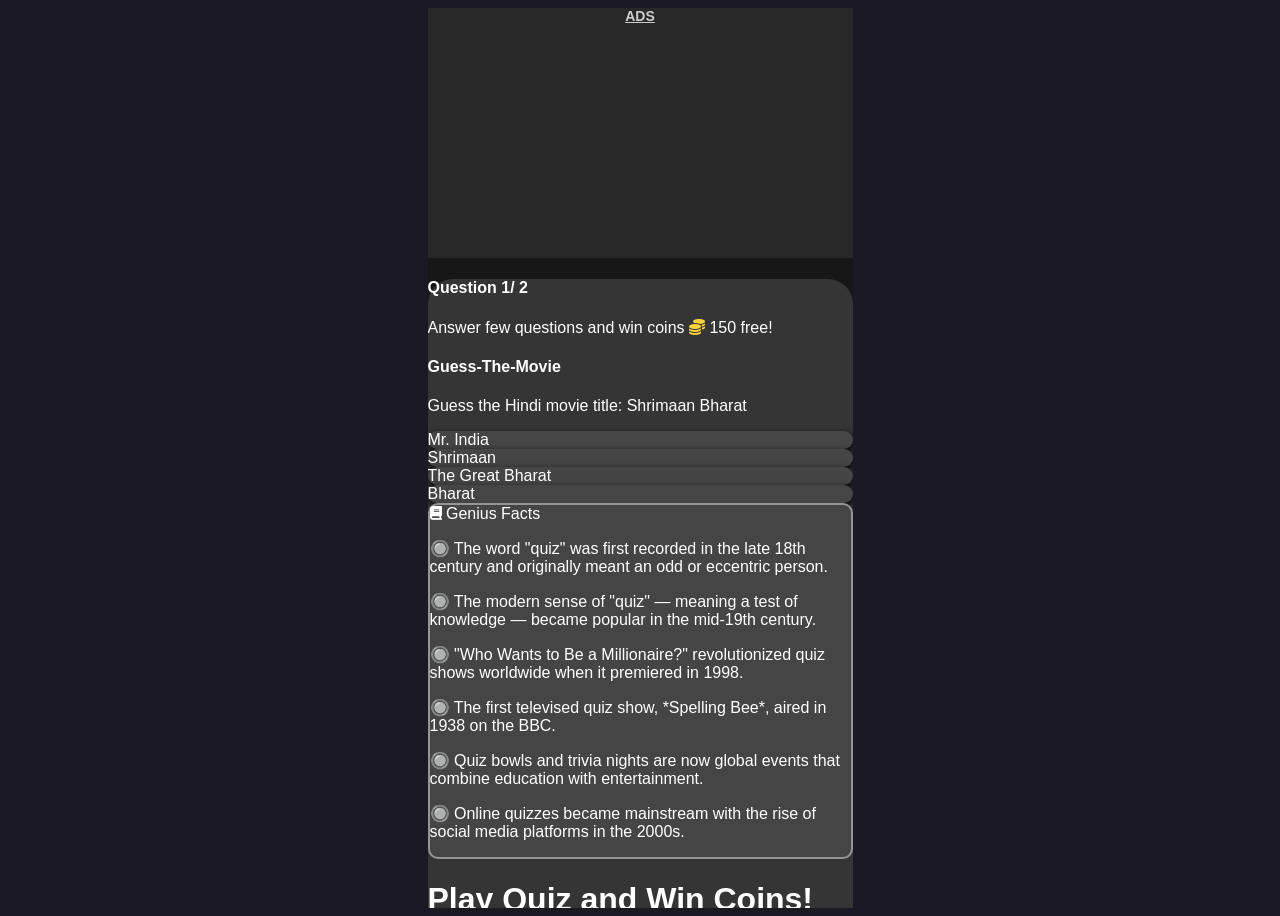
==== commit 95698ccd: "Feat: Reward ads optimization codes chagnes and fix by divyesh" ====
--- a/index.html
+++ b/index.html
@@ -20,23 +20,34 @@
   <script async src="https://pagead2.googlesyndication.com/pagead/js/adsbygoogle.js?client=ca-pub-1615420563101212"
     data-overlays="bottom" crossorigin="anonymous"></script>
 
-  <!-- ✅ Single clean adBreak / adConfig setup — no duplicates -->
   <script>
     window.adsbygoogle = window.adsbygoogle || [];
-    var adBreak = window.adBreak = adConfig = function (o) { adsbygoogle.push(o); };
+
+    // ✅ Proper global functions
+    window.adBreak = function (o) {
+      adsbygoogle.push(o);
+    };
+
+    window.adConfig = function (o) {
+      adsbygoogle.push(o);
+    };
+
+    // ✅ Enable preload
     adConfig({
       preloadAdBreaks: 'on',
-      sound: 'off',
+      sound: 'off'
+    });
+
+    // ✅ Trigger preload after load
+    window.addEventListener('load', () => {
+      setTimeout(() => {
+        adBreak({
+          type: 'start',
+          name: 'preload_ads'
+        });
+      }, 3000);
     });
   </script>
-
-  <!-- Google Tag Manager -->
-  <script>(function (w, d, s, l, i) {
-      w[l] = w[l] || []; w[l].push({ 'gtm.start': new Date().getTime(), event: 'gtm.js' });
-      var f = d.getElementsByTagName(s)[0], j = d.createElement(s), dl = l != 'dataLayer' ? '&l=' + l : '';
-      j.async = true; j.src = 'https://www.googletagmanager.com/gtm.js?id=' + i + dl;
-      f.parentNode.insertBefore(j, f);
-    })(window, document, 'script', 'dataLayer', 'GTM-MRF99376');</script>
 
   <style>
     /* Toast styles */
@@ -88,9 +99,6 @@
 </head>
 
 <body>
-  <!-- Google Tag Manager (noscript) -->
-  <noscript><iframe src="https://www.googletagmanager.com/ns.html?id=GTM-MRF99376" height="0" width="0"
-      style="display:none;visibility:hidden"></iframe></noscript>
 
   <!-- Toast container -->
   <div id="toast-container" class="fixed top-5 right-5 space-y-4" style="z-index: 99999;"></div>
@@ -190,13 +198,13 @@
           </div>
 
           <!-- Contact section -->
-          <div class="col mt-3">
+          <!-- <div class="col mt-3">
             <div class="ft_area flex p-1">
               <p class="text-sm p-2 text-left">Turn your audience into revenue with trusted premium ad solutions.</p>
               <button class="default_btn"
                 onclick="window.open('https://contact.hellobihar.com/', '_blank')">Contact</button>
             </div>
-          </div>
+          </div> -->
 
           <!-- Quiz rules -->
           <div class="col mt-4">
@@ -276,42 +284,34 @@
     // ✅ Fixed: was checking adBreak !== 'function' (string comparison — always true!)
     //           correct check is typeof adBreak !== 'function'
     function RewardAd() {
-      if (adBreak !== 'function') {
-        // adBreak not loaded — fallback: give coins anyway
-        addCoins(100);
-        showToast({ title: 'Coins Not Added!', msg: 'Try Later (ad not available)' });
-        closereward()
+      if (typeof adBreak !== 'function') {
+        console.log('adBreak not ready');
+        showToast({ title: 'No Ad', msg: 'Try later' });
         return;
       }
 
       adBreak({
         type: 'reward',
         name: 'reward_coin',
+
         beforeReward: function (showAdFn) {
           showAdFn();
         },
+
         adDismissed: function () {
-          showToast({ title: 'Dismissed', msg: '🚫 Ad dismissed — no coins awarded' });
-          closereward()
+          showToast({ title: 'Dismissed', msg: '🚫 No reward given' });
+          closereward();
         },
-        adViewed: function () {
-          // coins are awarded in adBreakDone after full view
-        },
+
         adBreakDone: function (placementInfo) {
           console.log('breakStatus:', placementInfo.breakStatus);
+
           if (placementInfo.breakStatus === 'viewed') {
             addCoins(100);
             showToast({ title: 'Congratulations!', msg: '🥳 +100 coins added!' });
-          } else if (
-            placementInfo.breakStatus === 'noAdPreloaded' ||
-            placementInfo.breakStatus === 'noAdAvailable' ||
-            placementInfo.breakStatus === 'frequencyCapped' ||
-            placementInfo.breakStatus === 'other'
-          ) {
-            // Fallback — reward anyway so user isn't frustrated
-            addCoins(100);
-            showToast({ title: 'Coins Not Added!', msg: 'Try Later (ad not available)' });
-            closereward()
+            closereward();
+          } else {
+            showToast({ title: 'No Ad Available', msg: 'Try again later' });
           }
         }
       });
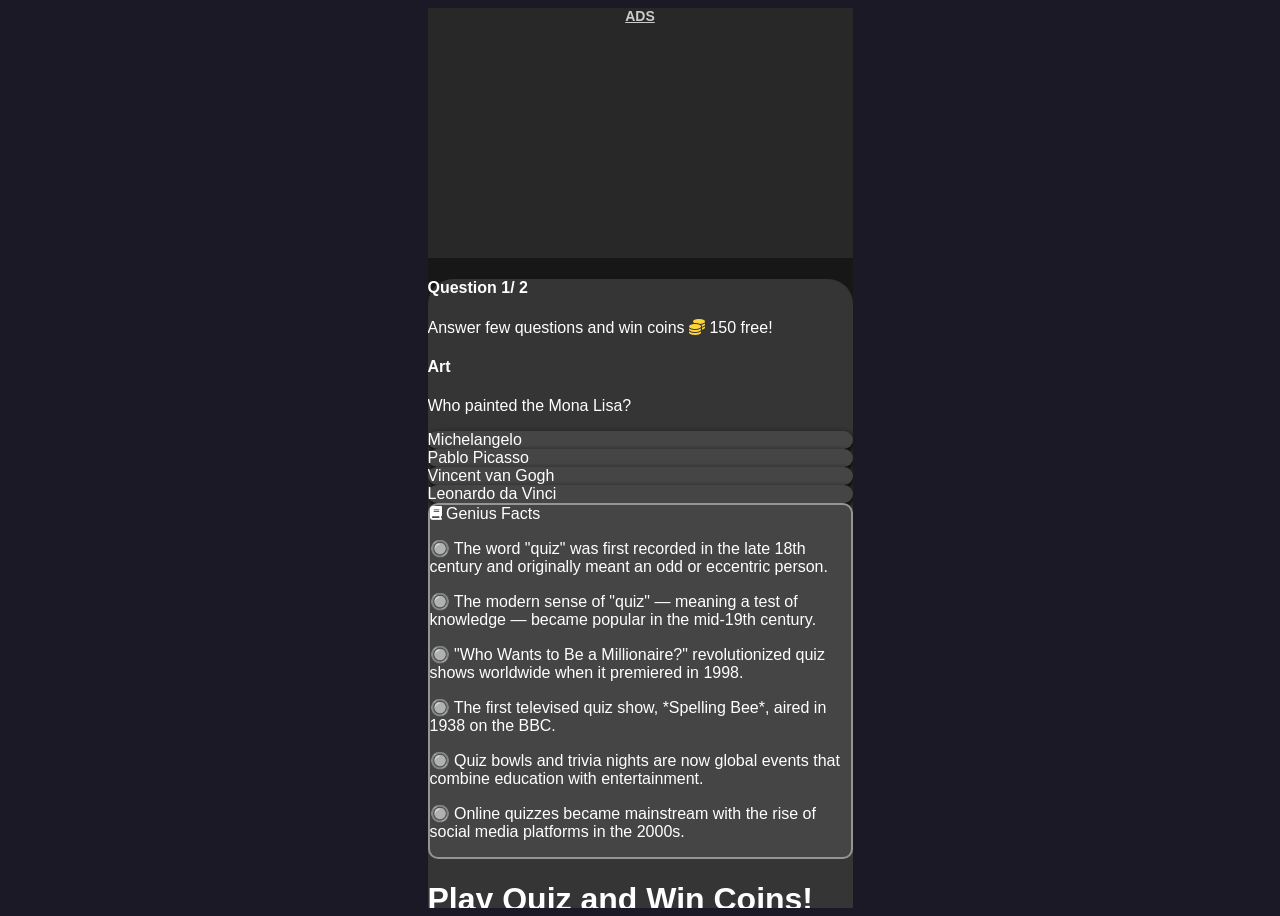
==== commit 5048d5c3: "new changes" ====
--- a/index.html
+++ b/index.html
@@ -42,8 +42,8 @@
     window.addEventListener('load', () => {
       setTimeout(() => {
         adBreak({
-          type: 'start',
-          name: 'preload_ads'
+          type: 'reward',
+          name: 'reward_coin'
         });
       }, 3000);
     });
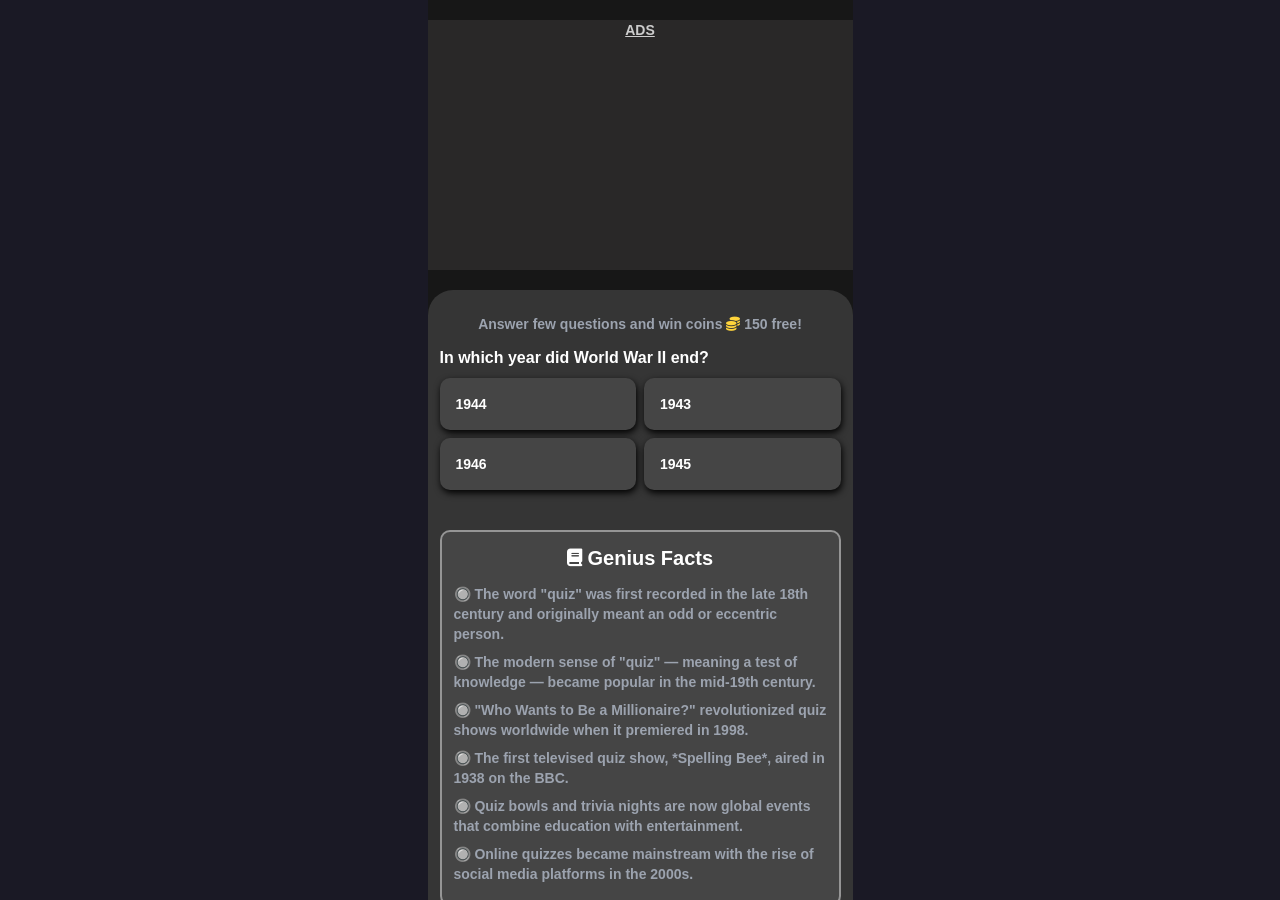
==== commit d35e3085: "feat: adview changes add" ====
--- a/index.html
+++ b/index.html
@@ -298,6 +298,11 @@
           showAdFn();
         },
 
+        // ✅ REQUIRED
+        adViewed: function () {
+          console.log('Ad viewed');
+        },
+
         adDismissed: function () {
           showToast({ title: 'Dismissed', msg: '🚫 No reward given' });
           closereward();
--- a/css/style.css
+++ b/css/style.css
@@ -365,11 +365,10 @@
 }
 
 .adsbygoogle::before {
-  content: 'ads';
+  content: "ads";
   color: #ccc;
   font-weight: bold;
 }
-
 
 @media screen and (max-width: 640px) {
   .popup-content {
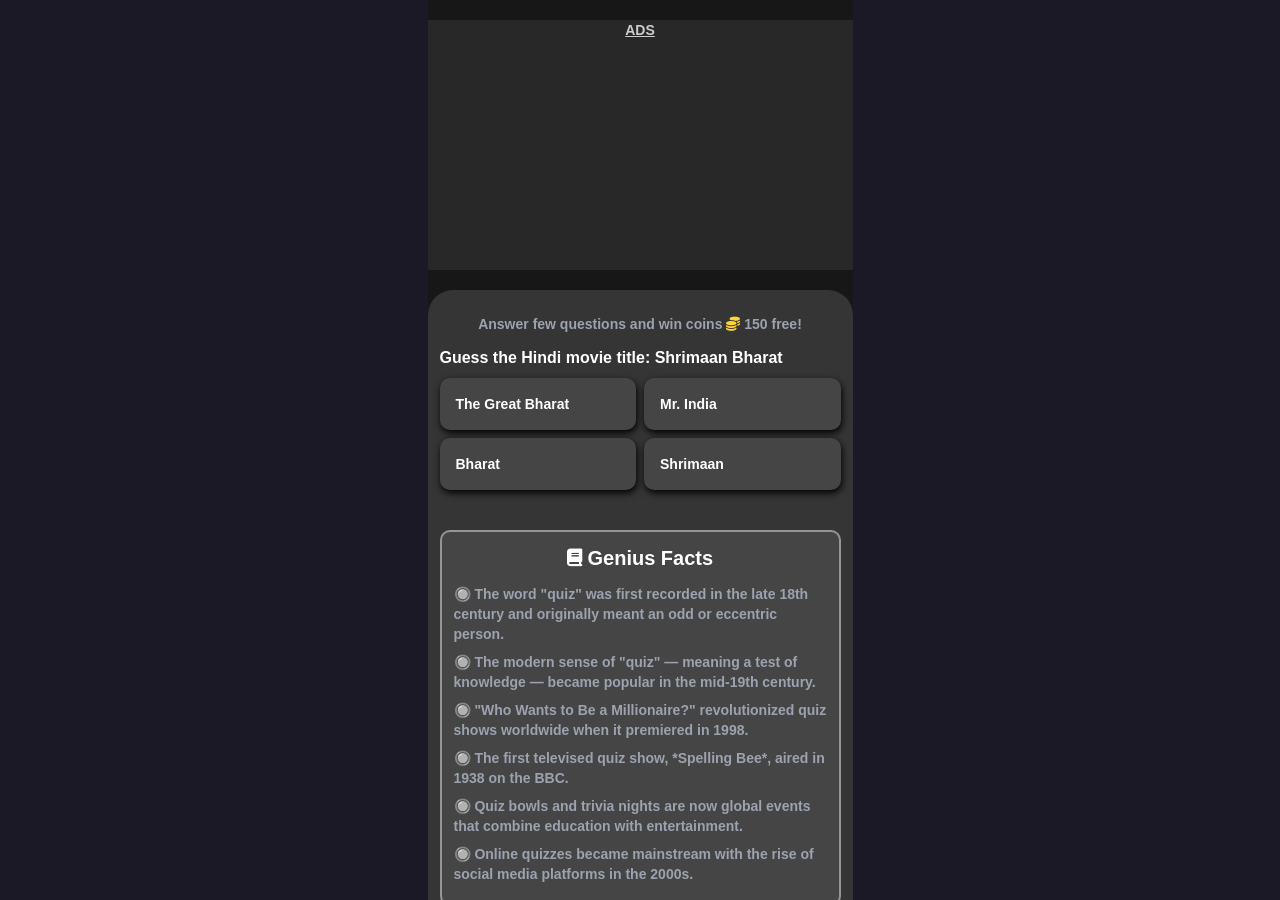
==== commit dfce5f18: "comment adBreak" ====
--- a/index.html
+++ b/index.html
@@ -39,14 +39,14 @@
     });
 
     // ✅ Trigger preload after load
-    window.addEventListener('load', () => {
-      setTimeout(() => {
-        adBreak({
-          type: 'reward',
-          name: 'reward_coin'
-        });
-      }, 3000);
-    });
+    // window.addEventListener('load', () => {
+    //   setTimeout(() => {
+    //     adBreak({
+    //       type: 'reward',
+    //       name: 'reward_coin'
+    //     });
+    //   }, 3000);
+    // });
   </script>
 
   <style>
